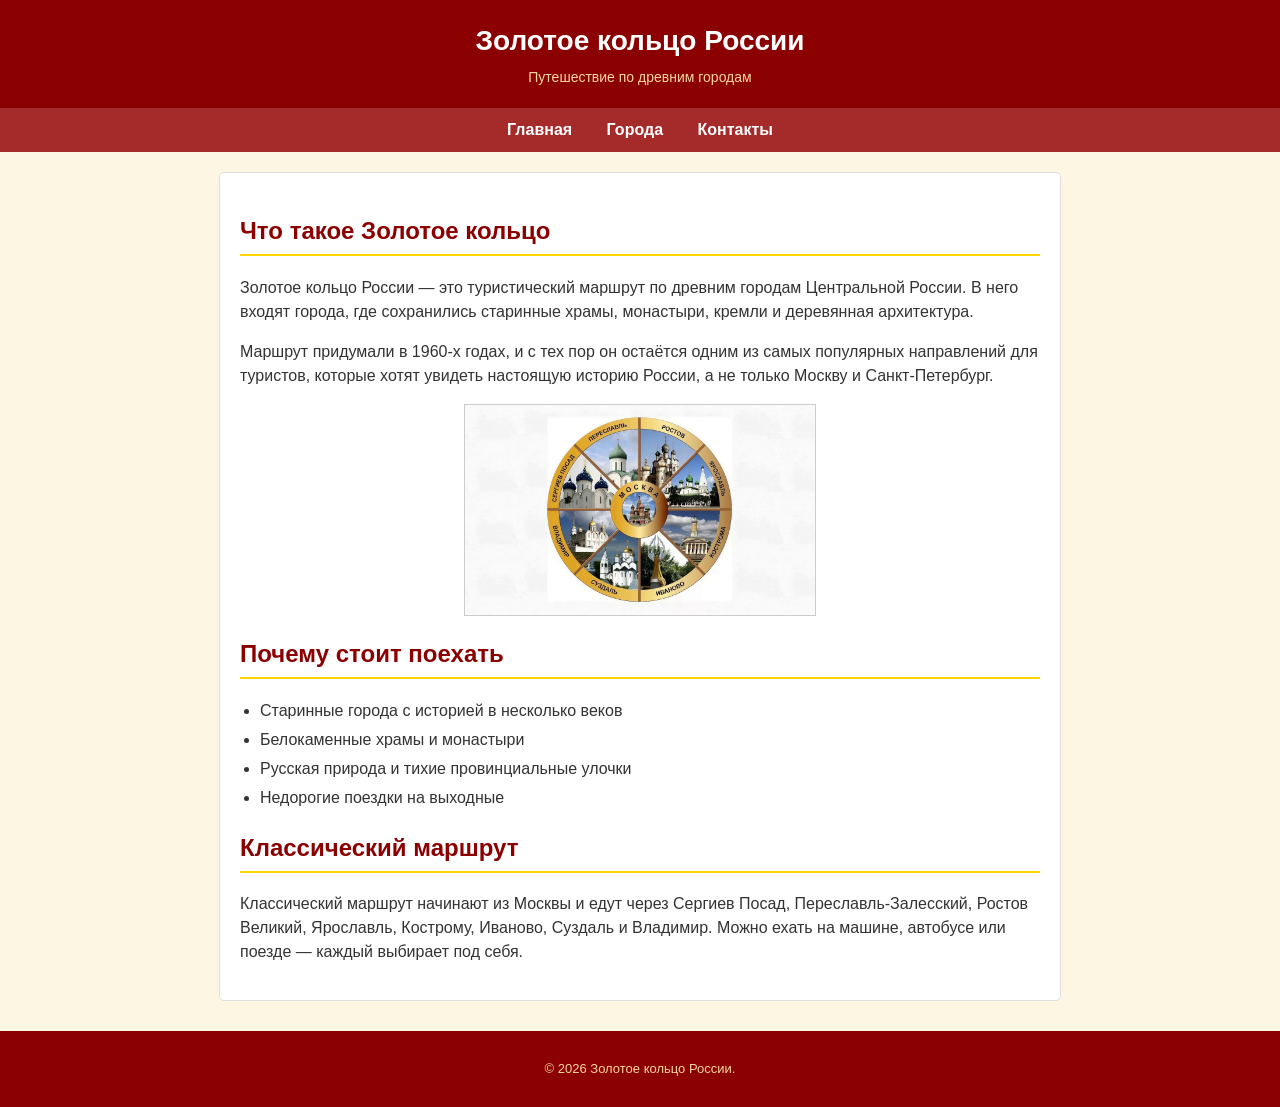
==== index.html @ 1f5cca04 "Add files via upload" ====
<!DOCTYPE html>
<html lang="ru">
<head>
    <meta charset="UTF-8">
    <title>Золотое кольцо России - Главная</title>
    <link rel="stylesheet" href="style.css">
</head>
<body>

<header>
    <h1>Золотое кольцо России</h1>
    <p>Путешествие по древним городам</p>
</header>

<nav>
    <a href="index.html">Главная</a>
    <a href="cities.html">Города</a>
    <a href="contacts.html">Контакты</a>
</nav>

<main>
    <h2>Что такое Золотое кольцо</h2>
    <p>Золотое кольцо России — это туристический маршрут по древним городам
    Центральной России. В него входят города, где сохранились старинные
    храмы, монастыри, кремли и деревянная архитектура.</p>

    <p>Маршрут придумали в 1960-х годах, и с тех пор он остаётся одним из
    самых популярных направлений для туристов, которые хотят увидеть
    настоящую историю России, а не только Москву и Санкт-Петербург.</p>

    <!-- Логотип по центру -->
    <img src="./images/logo.jpg" alt="Золотое кольцо России" class="main-img">

    <h2>Почему стоит поехать</h2>
    <ul>
        <li>Старинные города с историей в несколько веков</li>
        <li>Белокаменные храмы и монастыри</li>
        <li>Русская природа и тихие провинциальные улочки</li>
        <li>Недорогие поездки на выходные</li>
    </ul>

    <h2>Классический маршрут</h2>
    <p>Классический маршрут начинают из Москвы и едут через Сергиев Посад,
    Переславль-Залесский, Ростов Великий, Ярославль, Кострому, Иваново,
    Суздаль и Владимир. Можно ехать на машине, автобусе или поезде —
    каждый выбирает под себя.</p>
</main>

<footer>
    <p>&copy; 2026 Золотое кольцо России.</p>
</footer>

</body>
</html>
---- style.css ----
body {
    font-family: Arial, sans-serif;
    font-size: 16px;
    line-height: 1.5;
    margin: 0;
    padding: 0;
    background-color: #fdf6e3;
    color: #333;
}

header {
    background-color: #8b0000;
    color: #fff;
    padding: 20px;
    text-align: center;
}

header h1 {
    margin: 0 0 5px 0;
    font-size: 28px;
}

header p {
    margin: 0;
    font-size: 14px;
    color: #f5d6a0;
}

nav {
    background-color: #a52a2a;
    padding: 10px;
    text-align: center;
}

nav a {
    color: #fff;
    text-decoration: none;
    margin: 0 15px;
    font-weight: bold;
}

nav a:hover {
    color: #ffd700;
    text-decoration: underline;
}

main {
    max-width: 800px;
    margin: 20px auto;
    padding: 20px;
    background-color: #fff;
    border: 1px solid #ddd;
    border-radius: 5px;
}

main h2 {
    color: #8b0000;
    border-bottom: 2px solid #ffd700;
    padding-bottom: 5px;
}

/* Картинки по центру */
main img {
    display: block;
    margin: 15px auto;
    max-width: 100%;
    border: 1px solid #ccc;
}

.main-img {
    width: 350px;
}

main ul {
    padding-left: 20px;
}

main ul li {
    margin-bottom: 5px;
}

.city {
    margin-bottom: 30px;
    padding-bottom: 20px;
    border-bottom: 1px solid #eee;
}

.city h3 {
    color: #a52a2a;
    margin-bottom: 10px;
    text-align: center;
}

main a {
    color: #8b0000;
}

main a:hover {
    color: #d2691e;
}

form input[type="text"],
form textarea {
    width: 100%;
    max-width: 400px;
    padding: 6px;
    border: 1px solid #ccc;
    border-radius: 3px;
    font-family: Arial, sans-serif;
}

form button {
    background-color: #8b0000;
    color: #fff;
    border: none;
    padding: 8px 20px;
    border-radius: 3px;
    cursor: pointer;
}

form button:hover {
    background-color: #a52a2a;
}

footer {
    text-align: center;
    padding: 15px;
    margin-top: 30px;
    background-color: #8b0000;
    color: #f5d6a0;
    font-size: 13px;
}
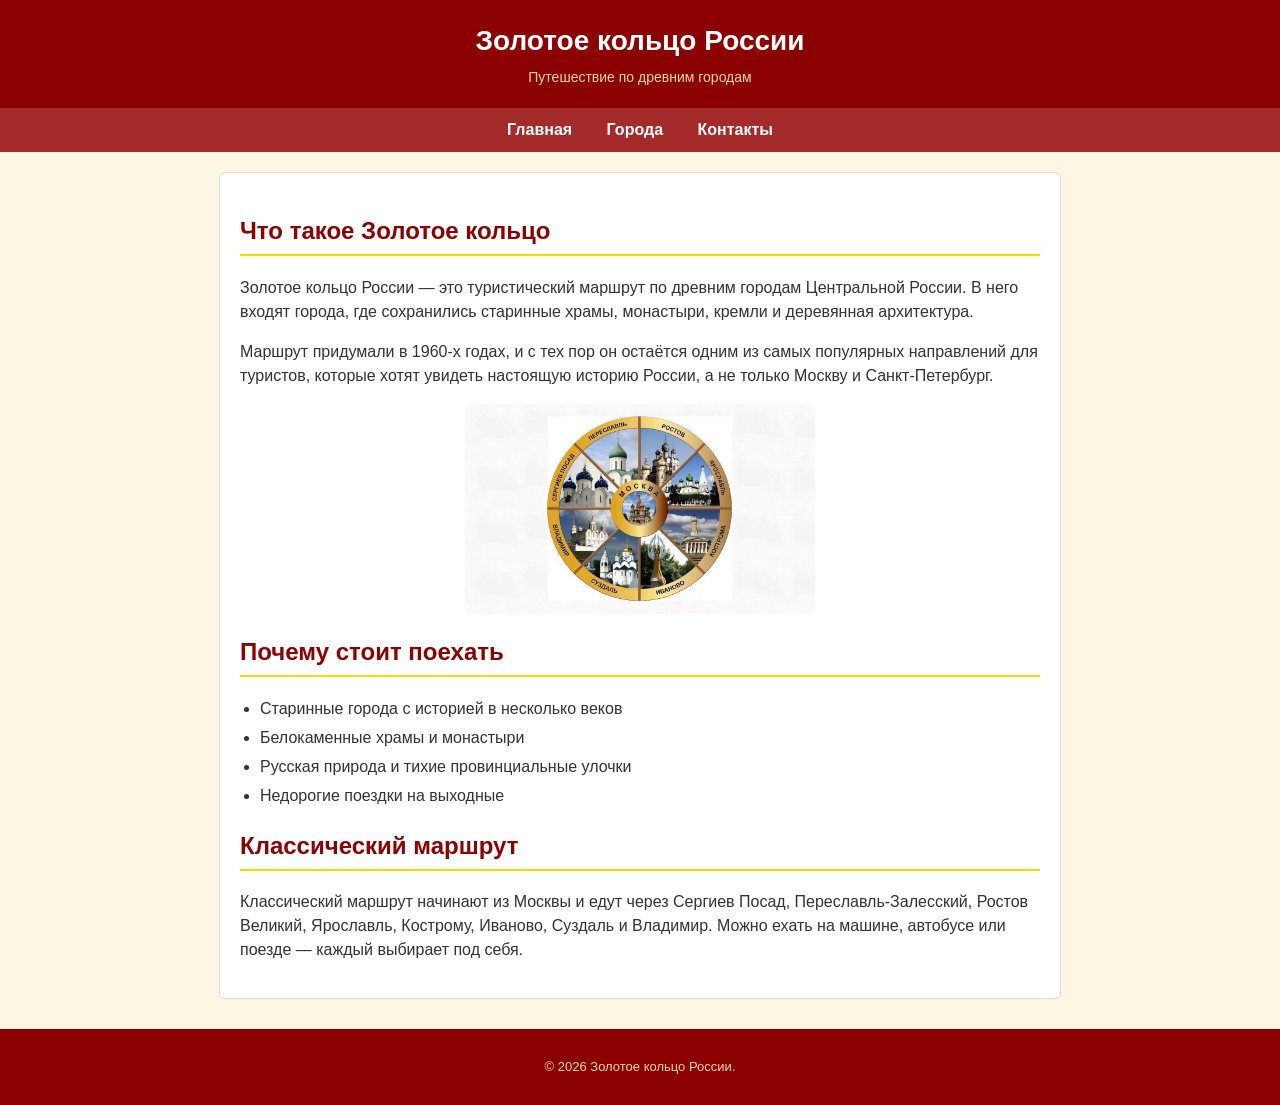
==== commit a7c4ccc5: "Add files via upload" ====
--- a/index.html
+++ b/index.html
@@ -28,8 +28,7 @@
     самых популярных направлений для туристов, которые хотят увидеть
     настоящую историю России, а не только Москву и Санкт-Петербург.</p>
 
-    <!-- Логотип по центру -->
-    <img src="./images/logo.jpg" alt="Золотое кольцо России" class="main-img">
+    <img src="images/logo.jpg" alt="Золотое кольцо России" class="main-img">
 
     <h2>Почему стоит поехать</h2>
     <ul>
--- a/style.css
+++ b/style.css
@@ -59,16 +59,22 @@
     padding-bottom: 5px;
 }
 
-/* Картинки по центру */
 main img {
     display: block;
     margin: 15px auto;
-    max-width: 100%;
-    border: 1px solid #ccc;
+    width: 100%;
+    max-width: 500px;
+    height: 250px;
+    object-fit: cover;
+    border: 2px solid #a52a2a;
+    border-radius: 5px;
+    background-color: #eee;
 }
 
 .main-img {
-    width: 350px;
+    max-width: 350px;
+    height: auto;
+    border: none;
 }
 
 main ul {
@@ -100,6 +106,7 @@
 }
 
 form input[type="text"],
+form input[type="email"],
 form textarea {
     width: 100%;
     max-width: 400px;
